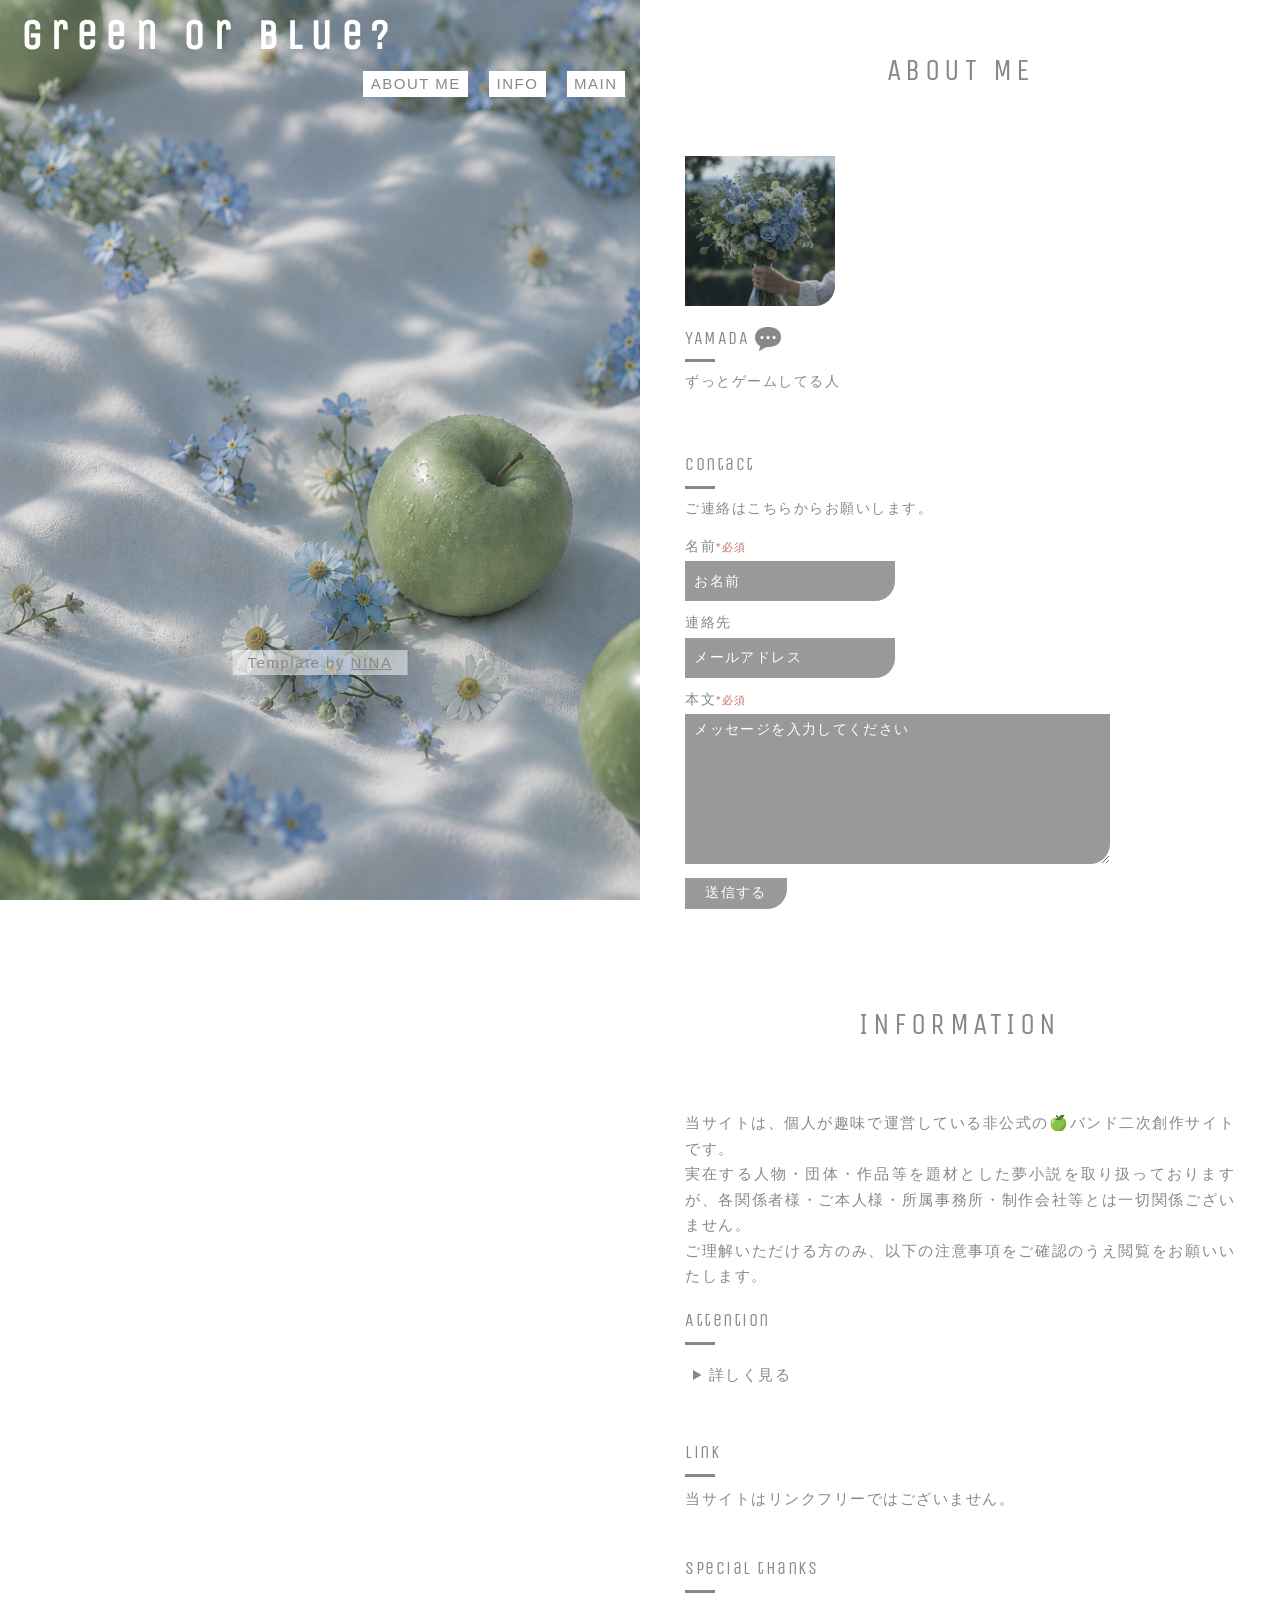
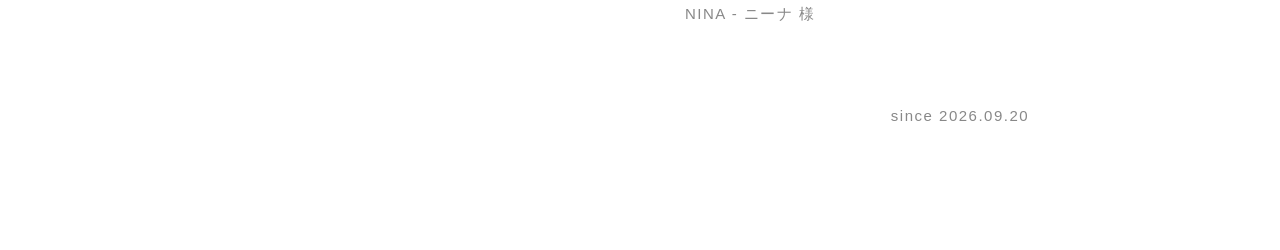
==== index.html @ a2c6a30c "Update index.html" ====
<!DOCTYPE html>
<html lang="ja">
<head>
<meta charset="UTF-8">
<meta name="viewport" content="width=device-width, initial-scale=1.0">
<title>green or blue?</title>
<link rel="stylesheet" href="style.css">
</head>
<body>

<header>
    <h1>green or blue?</h1>
    <nav>
        <ul>
            <li><a href="#about">ABOUT ME</a></li>
            <li><a href="#info">INFO</a></li>
            <li><a href="#main">MAIN</a></li>
        </ul>
    </nav>
    <div id="footer">
        Template by
        <a href="https://ninawas.me" target="_blank">
            NINA
        </a>
    </div>
</header>

<main>
    <!-- ABOUT ME -->
    <section id="about">
        <h2>ABOUT ME</h2>

        <img src="4A84A6F2-42AB-40A6-B913-8292C2B69C42.png"
             alt="aboutme"
             class="aboutme">

        <h3>
            YAMADA
            <a href="murmur.html">
                <img src="無題43_20260921021332.png"
                     alt="twitter"
                     class="icon">
            </a>
        </h3>

        <p>
            ずっとゲームしてる人<br>
        </p>

        <br>

        <!-- CONTACT -->
        <h3>Contact</h3>

        <p>
            ご連絡はこちらからお願いします。
        </p>

        <form action="https://formspree.io/f/xppwpdjb"
              method="POST"
              class="contact-form">

            <label for="name">
                名前<span class="red small">*必須</span>
            </label>

            <input type="text"
                   id="name"
                   name="name"
                   placeholder="お名前"
                   required>

            <label for="email">
                連絡先
            </label>

            <input type="email"
                   id="email"
                   name="email"
                   placeholder="メールアドレス">

            <label for="message">
                本文<span class="red small">*必須</span>
            </label>

            <textarea id="message"
                      name="message"
                      placeholder="メッセージを入力してください"
                      required></textarea>

            <input type="hidden"
                   name="_subject"
                   value="green or blue? メッセージ">

            <button type="submit">
                送信する
            </button>
        </form>
    </section>

    <!-- INFORMATION -->
    <section id="info">
        <h2>INFORMATION</h2>

        当サイトは、個人が趣味で運営している非公式の🍏バンド二次創作サイトです。<br>
        実在する人物・団体・作品等を題材とした夢小説を取り扱っておりますが、各関係者様・ご本人様・所属事務所・制作会社等とは一切関係ございません。<br>
        ご理解いただける方のみ、以下の注意事項をご確認のうえ閲覧をお願いいたします。<br>

        <h3>Attention</h3>

        <details class="information">
            <summary>詳しく見る</summary>

            取扱ジャンル<br>
            　M/r/s/./ /G/R/E/E/N/ /A/P/P/L/E<br>
            <br>

            ・当サイトは非公式の二次創作サイトです。各関係者様・ご本人様・所属事務所・制作会社等とは一切関係ございません。<br>
            ・実在する人物を題材とした作品を取り扱っております。苦手な方や意味をご理解いただけない方は閲覧をご遠慮ください。<br>
            ・作品はすべてフィクションです。実在する人物・団体等への誹謗中傷や、現実の出来事を意図したものではありません。<br>
            ・作品の内容には、恋愛描写、捏造設定、実際とは異なる人物像・関係性等が含まれる場合がございます。<br>
            ・作品の閲覧・解釈は自己責任でお願いいたします。閲覧後の苦情やトラブルには対応いたしかねます。<br>
            ・当サイト内における画像や内容、作品に一部生成AIを使用しております。あらかじめご了承ください。<br>
            ・当サイト内の文章・画像・その他コンテンツの無断転載、複製、改変、二次配布、スクリーンショットの公開、転載は固く禁止いたします。<br>
            ・パスの最後に現在のメンバー人数(1桁)付けるのをお忘れなく。<br>
            ・当サイトのURLや作品内容を、SNS等の不特定多数の目に触れる場所で拡散する行為はお控えください。<br>
            ・検索避け等の対策を行っております。サイト内のコンテンツを外部検索サイトやSNS等へ持ち出す行為はご遠慮ください。<br>
            ・荒らし、晒し、誹謗中傷、作品や管理人への迷惑行為はおやめください。<br>
            ・閲覧環境や端末によっては、表示が崩れる場合がございます。あらかじめご了承ください。<br>
            <br>

            nmmnを扱うサイトであることをご理解のうえ、節度ある閲覧をお願いいたします。<br>
            <br>

            当サイトの内容・構成・注意書き等は、予告なく変更する場合がございます。<br>
            また、誤字脱字やリンク切れ等を発見された場合は、メールフォームから管理人までご連絡いただけますと幸いです。<br>
            すべての方に快適に閲覧していただけるよう、最低限のマナーを守ってご利用ください。<br>
            <br>
            <br>

            最後までお読みいただき、ありがとうございます。<br>
            パスワードはメジャーデビュー年月日数字8桁になります。<br>
        </details>

        <br>

        <h3>Link</h3>
        当サイトはリンクフリーではございません。<br>
        <br>

        <h3>Special thanks</h3>

        <a href="https://ninawas.me"
           class="no-underline">
            NINA - ニーナ
        </a>様<br>

        <br>
        <br>
        <br>

        <center>since 2026.09.20</center>

        <br>
        <br>
        <br>
    </section>
</main>

<!-- スムーススクロール -->
<script src="https://ajax.googleapis.com/ajax/libs/jquery/3.3.1/jquery.min.js"></script>

<script>
    $(function() {
        $('a[href^="#"]').click(function() {
            var speed = 800;
            var href = $(this).attr("href");
            var target = (
                href == "#" || href == ""
                ? 'html'
                : href
            );
            var position = target.offset().top;

            $('body,html').animate({
                scrollTop: position
            }, speed, 'swing');

            return false;
        });
    });
</script>

<!-- 詳しく見る・閉じるの切り替え -->
<script>
    const detailsList = document.querySelectorAll('.information');

    detailsList.forEach(function(info) {
        const button = info.querySelector('summary');

        info.addEventListener('toggle', function() {
            button.textContent = info.open
                ? '閉じる'
                : '詳しく見る';
        });
    });
</script>

</body>
</html>
---- style.css ----
@charset "UTF-8";

/* ====================================
   green or blue?
   共通デザイン
==================================== */

/* ウェブフォント */
@import url('https://fonts.googleapis.com/css2?family=Kosugi+Maru&family=Unica+One&display=swap');


/* ====================================
   全体設定
==================================== */

* {
    margin: 0;
    padding: 0;
    box-sizing: border-box;
    font-weight: normal;
    font-family: 'Kosugi Maru', sans-serif;
}

body {
    background-color: #fff;
    text-align: center;
    line-height: 1.7;
    letter-spacing: 0.1em;
    font-size: 13px;
    color: #888;
}

a {
    color: #888;
}


/* ====================================
   ヘッダー（TOPページ）
==================================== */

header {
    position: relative;
    min-height: 100vh;
    background: url('C8C0B6C8-5D7D-4847-8D6E-461FD510E1C1.png') center/cover;
}

header h1 {
    text-indent: 0.5em;
    text-align: left;
    letter-spacing: 0.2em;
    font-weight: bold;
    font-family: 'Unica One', cursive;
    font-size: 2.8em;
    color: #fff;
}

header nav {
    text-align: right;
}

header nav ul li {
    display: inline-block;
    margin-right: 1em;
}

header nav ul li a {
    display: inline-block;
    padding: 0 0.5em;
    background-color: #fff;
    text-decoration: none;
}

header #footer {
    position: absolute;
    bottom: 25%;
    left: 50%;
    transform: translateX(-50%);
    padding: 0 1em;
    background-color: rgba(255, 255, 255, 0.5);
}


/* ====================================
   メイン・セクション
==================================== */

section {
    padding: 3em;
    text-align: justify;
    word-break: break-all;
}

section h2 {
    text-align: center;
    font-family: 'Unica One', cursive;
    font-size: 2em;
    letter-spacing: 0.15em;
    color: #888;
    margin-bottom: 2em;
}

section h3 {
    position: relative;
    margin-top: 1em;
    margin-bottom: 1em;
    font-family: 'Unica One', cursive;
}

section h3::before {
    position: absolute;
    display: block;
    content: '';
    bottom: -0.5em;
    left: 0;
    width: 30px;
    height: 3px;
    background-color: #888;
}

section p,
article p {
    margin-bottom: 1em;
    font-size: 0.9em;
}


/* ====================================
   TOPページ画像
==================================== */

section img.aboutme {
    display: block;
    width: 150px;
    height: auto;
    border-bottom-right-radius: 20px;
}

section img.icon {
    vertical-align: middle;
    width: 1.5em;
    height: auto;
}

section div.image img {
    width: 60px;
    height: 60px;
    object-fit: cover;
}


/* ====================================
   CONTACTフォーム
==================================== */

.contact-form {
    margin-top: 1em;
    text-align: left;
}

.contact-form label {
    display: block;
    margin-top: 0.8em;
    margin-bottom: 0.2em;
    color: #888;
    font-size: 0.9em;
}

.contact-form input,
.contact-form textarea {
    display: block;
    -webkit-appearance: none;
    padding: 0.5em 0.7em;
    background-color: #999;
    border: none;
    border-radius: 0;
    border-bottom-right-radius: 20px;
    color: #fff;
    font-family: 'Kosugi Maru', sans-serif;
    font-size: 0.9em;
    letter-spacing: 0.1em;
    outline: none;
}

.contact-form input[type="text"],
.contact-form input[type="email"] {
    width: 210px;
    height: 40px;
    margin-bottom: 0.5em;
}

.contact-form textarea {
    width: 100%;
    max-width: 425px;
    height: 150px;
    resize: vertical;
}

.contact-form input::placeholder,
.contact-form textarea::placeholder {
    color: #fff;
    opacity: 1;
}

.contact-form button {
    margin-top: 1em;
    padding: 0.5em 1.5em;
    background-color: #999;
    border: none;
    border-bottom-right-radius: 20px;
    color: #fff;
    font-family: 'Kosugi Maru', sans-serif;
    font-size: 0.9em;
    letter-spacing: 0.1em;
    cursor: pointer;
}

.contact-form button:hover {
    opacity: 0.8;
}


/* ====================================
   INFORMATION
==================================== */

.information summary {
    cursor: pointer;
    text-align: left;
    padding: 8px;
}


/* ====================================
   murmur一覧
==================================== */

.murmur-list {
    margin: 0 auto;
    width: 100%;
    max-width: 650px;
}

.murmur-item {
    margin-bottom: 3em;
    padding-bottom: 2em;
    border-bottom: 1px solid #ddd;
}

.murmur-date {
    margin-bottom: 0.8em;
    color: #aaa;
    font-family: 'Unica One', cursive;
    font-size: 1em;
    letter-spacing: 0.1em;
}

.murmur-type {
    display: inline-block;
    margin-right: 0.5em;
    padding: 0 0.6em;
    background-color: #999;
    color: #fff;
    font-size: 0.75em;
    letter-spacing: 0.05em;
}

.murmur-text {
    text-align: left;
    line-height: 2;
    white-space: pre-wrap;
}

.murmur-image {
    display: block;
    max-width: 100%;
    height: auto;
    margin: 1em auto 0;
}

.no-murmur {
    text-align: center;
    padding: 3em 0;
}


/* ====================================
   管理画面
==================================== */

.admin-form {
    width: 100%;
    max-width: 425px;
    margin: 0 auto;
    text-align: left;
}

.admin-form label {
    display: block;
    margin-top: 0.8em;
    margin-bottom: 0.2em;
    color: #888;
    font-size: 0.9em;
}

.admin-form input,
.admin-form select,
.admin-form textarea {
    display: block;
    width: 100%;
    -webkit-appearance: none;
    padding: 0.5em 0.7em;
    background-color: #999;
    border: none;
    border-radius: 0;
    border-bottom-right-radius: 20px;
    color: #fff;
    font-family: 'Kosugi Maru', sans-serif;
    font-size: 0.9em;
    letter-spacing: 0.1em;
    outline: none;
}

.admin-form input,
.admin-form select {
    height: 40px;
}

.admin-form input[type="date"] {
    width: 210px;
}

.admin-form textarea {
    height: 150px;
    resize: vertical;
}

.admin-form input::placeholder,
.admin-form textarea::placeholder {
    color: #fff;
    opacity: 1;
}

.admin-form button {
    margin-top: 1em;
    padding: 0.5em 1.5em;
    background-color: #999;
    border: none;
    border-bottom-right-radius: 20px;
    color: #fff;
    font-family: 'Kosugi Maru', sans-serif;
    font-size: 0.9em;
    letter-spacing: 0.1em;
    cursor: pointer;
}

.admin-form button:hover {
    opacity: 0.8;
}

.message {
    margin-top: 1.5em;
    text-align: center;
}


/* ====================================
   戻るボタン
   角丸なし
==================================== */

.back {
    margin-top: 1em;
    text-align: center;
}

.back a {
    display: inline-block;
    margin-top: 0;
    padding: 0.5em 1.5em;
    background-color: #999;
    border: none;
    border-radius: 0;
    color: #fff;
    font-family: 'Kosugi Maru', sans-serif;
    font-size: 0.9em;
    letter-spacing: 0.1em;
    text-decoration: none;
    cursor: pointer;
}

.back a:hover {
    opacity: 0.8;
}


/* ====================================
   細かい設定
==================================== */

.red {
    color: #c66;
}

.small {
    font-size: 0.85em;
}

.no-underline,
.no-underline:link,
.no-underline:visited,
.no-underline:hover,
.no-underline:active {
    text-decoration: none !important;
}


/* ====================================
   タブレット・PC
==================================== */

@media screen and (min-width: 768px) {
    body {
        font-size: 14px;
    }
}


/* ====================================
   PC
==================================== */

@media screen and (min-width: 1024px) {
    body {
        font-size: 15px;
    }

    header {
        position: fixed;
        top: 0;
        left: 0;
        width: 50%;
        float: left;
    }

    main {
        width: 50%;
        float: right;
    }
}


/* ====================================
   スマートフォン
==================================== */

@media screen and (max-width: 767px) {
    section {
        padding: 3em 2em;
    }

    .contact-form input[type="text"],
    .contact-form input[type="email"] {
        width: 210px;
        max-width: 100%;
    }

    .contact-form textarea {
        width: 100%;
    }

    .admin-form input[type="date"] {
        width: 210px;
        max-width: 100%;
    }
}
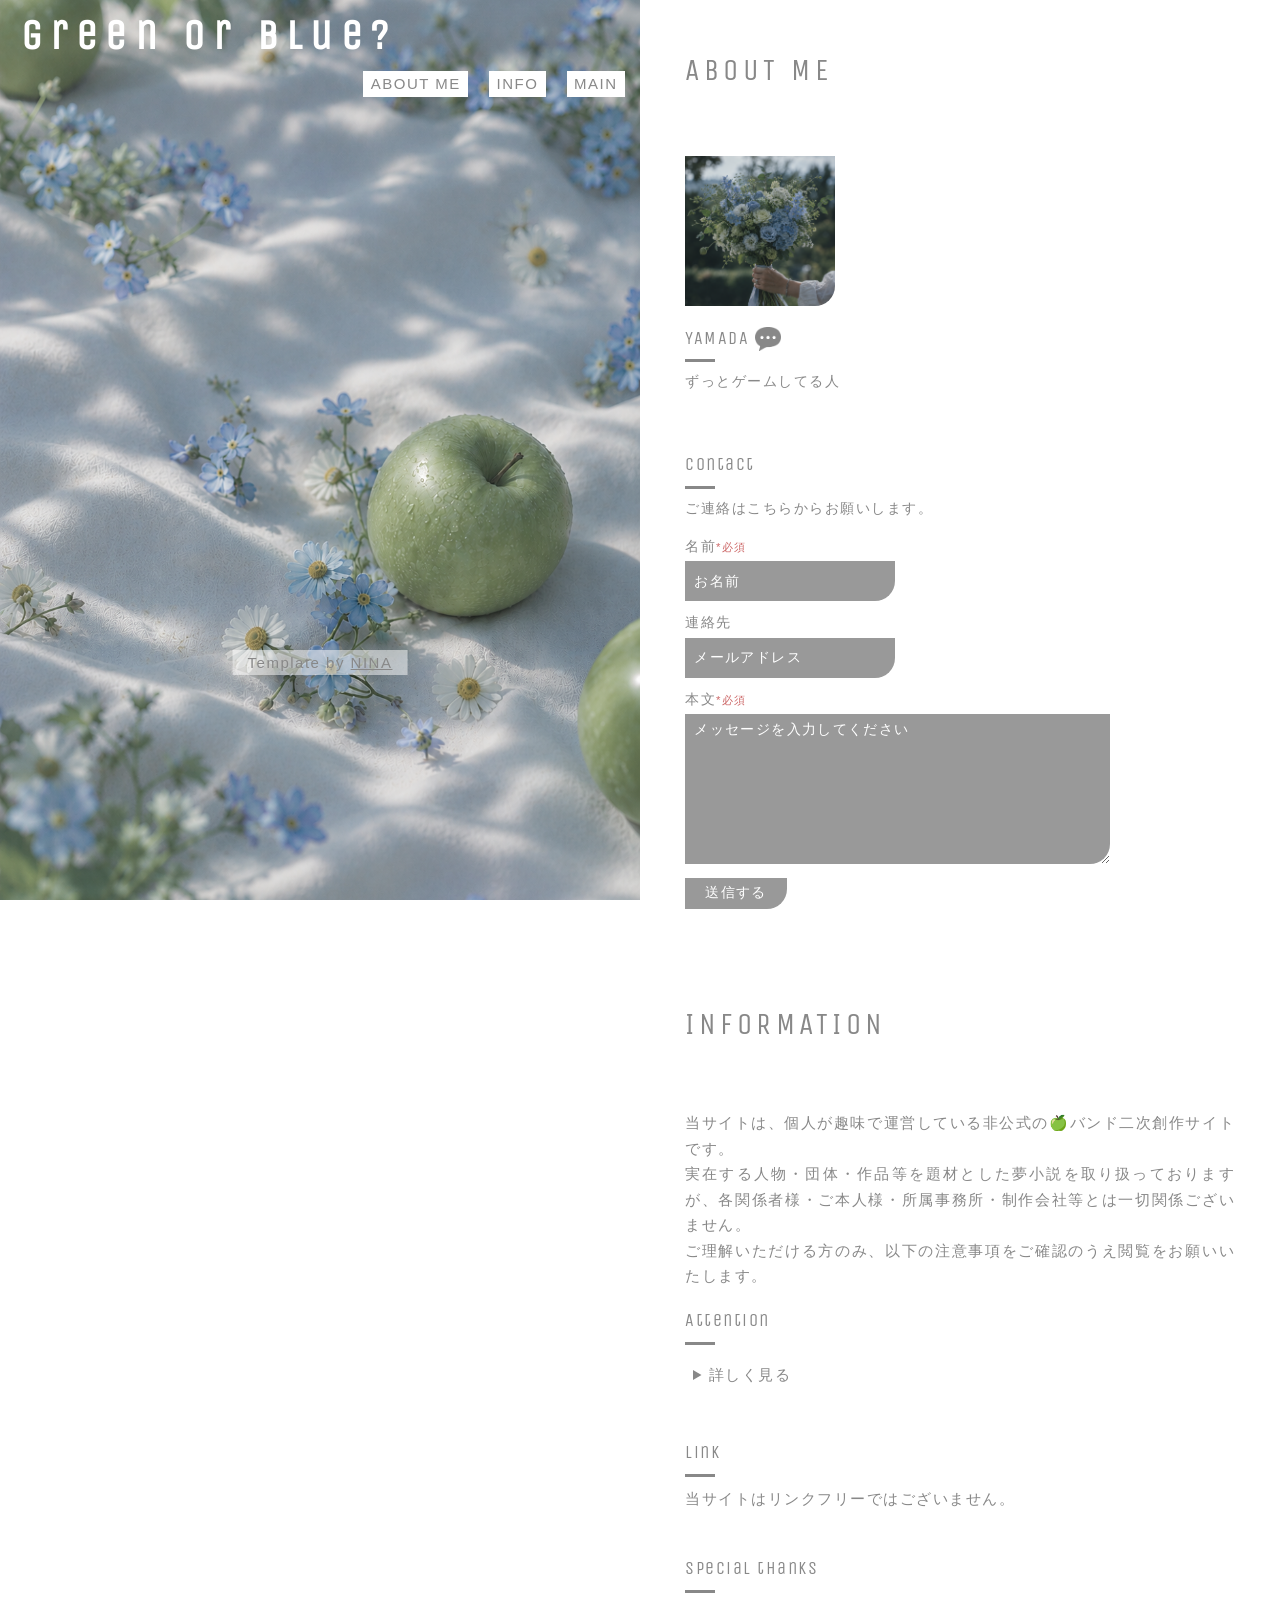
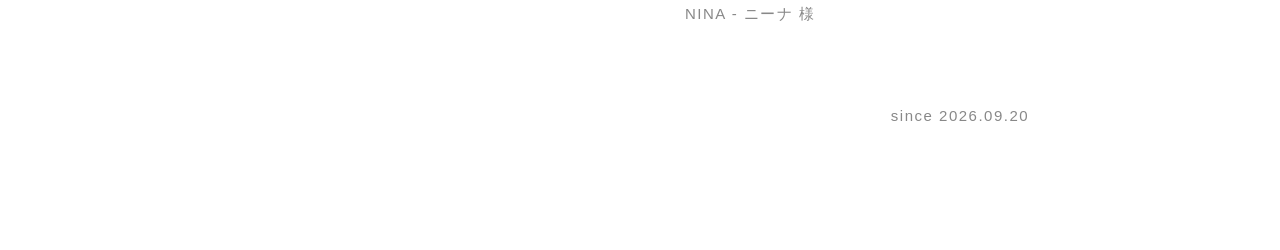
==== commit f7f3c964: "Refactor footer link and jQuery scroll behavior Simplified footer link and adjusted jQuery scroll ta" ====
--- a/index.html
+++ b/index.html
@@ -20,9 +20,7 @@
     </nav>
     <div id="footer">
         Template by
-        <a href="https://ninawas.me" target="_blank">
-            NINA
-        </a>
+        <a href="https://ninawas.me" target="_blank">NINA</a>
     </div>
 </header>
 
@@ -176,11 +174,13 @@
         $('a[href^="#"]').click(function() {
             var speed = 800;
             var href = $(this).attr("href");
-            var target = (
+
+            var target = $(
                 href == "#" || href == ""
                 ? 'html'
                 : href
             );
+
             var position = target.offset().top;
 
             $('body,html').animate({
--- a/style.css
+++ b/style.css
@@ -93,7 +93,7 @@
 }
 
 section h2 {
-    text-align: center;
+    text-align: left;
     font-family: 'Unica One', cursive;
     font-size: 2em;
     letter-spacing: 0.15em;
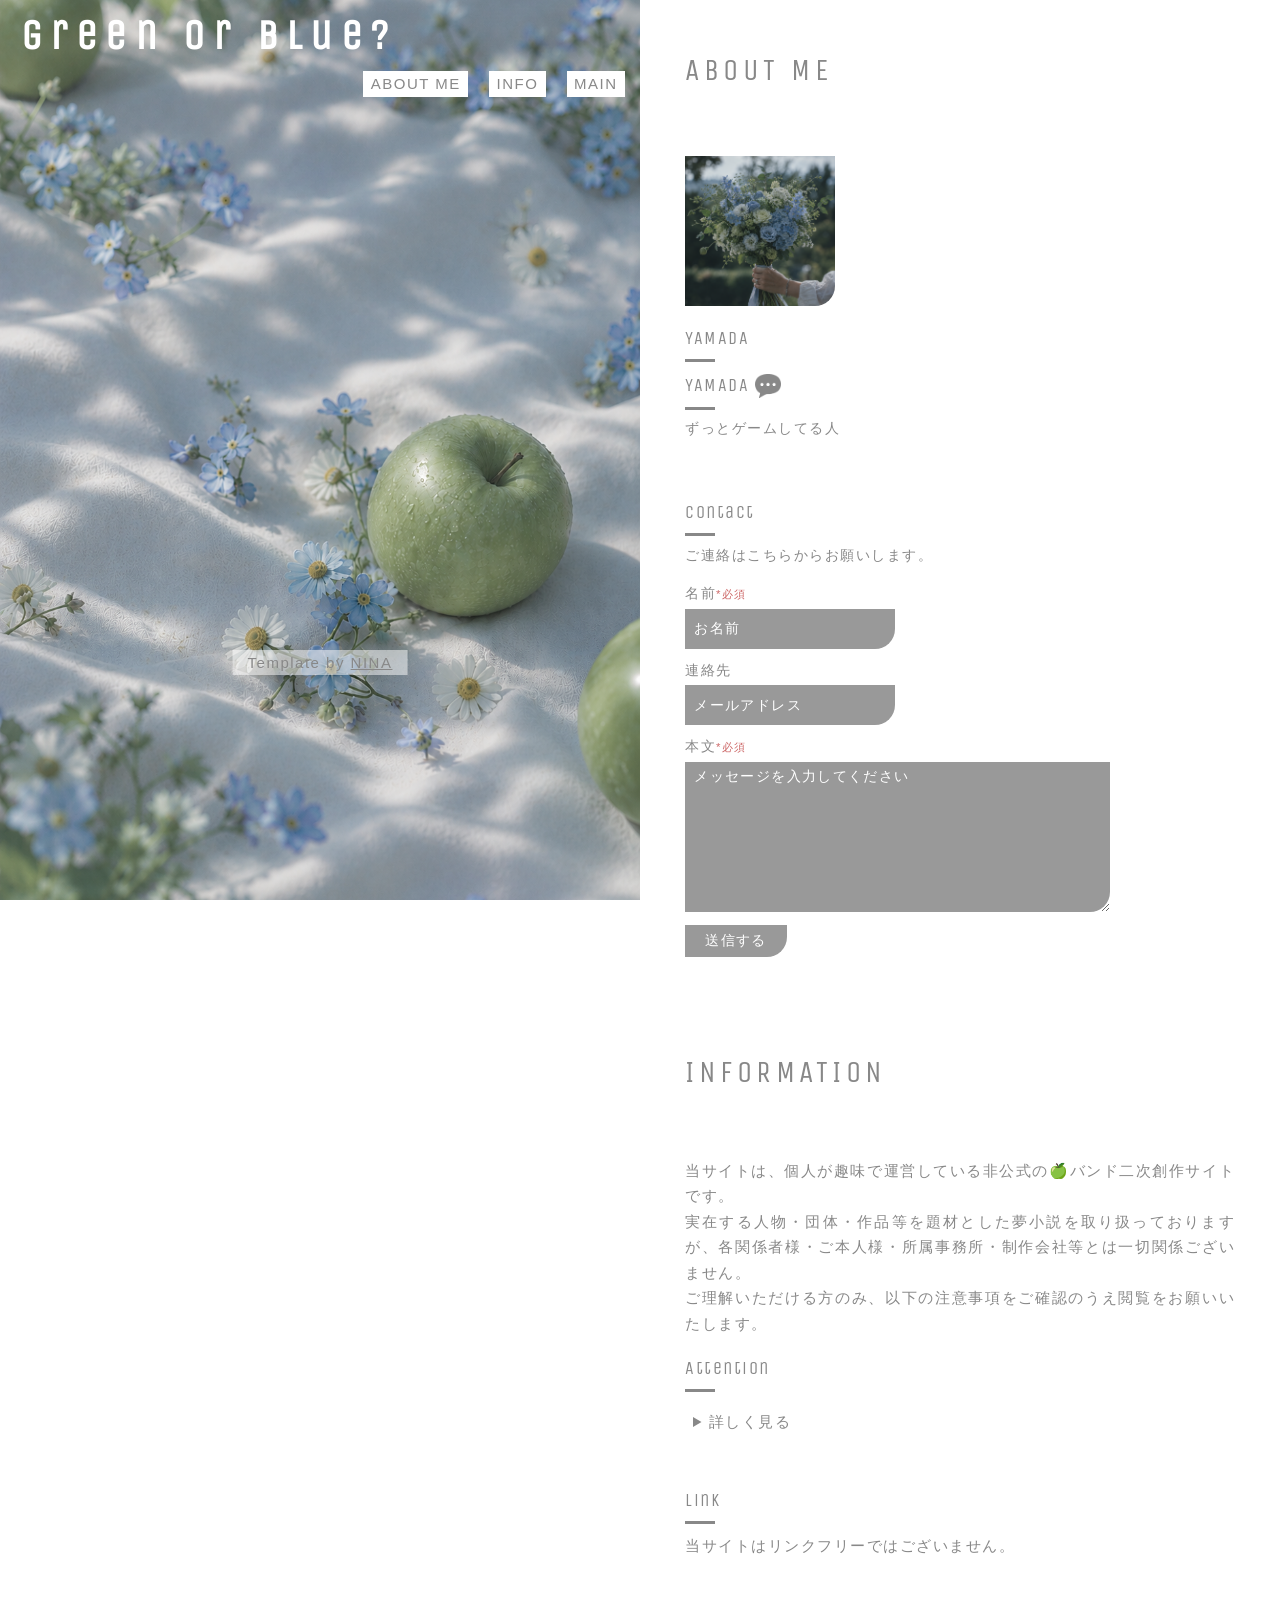
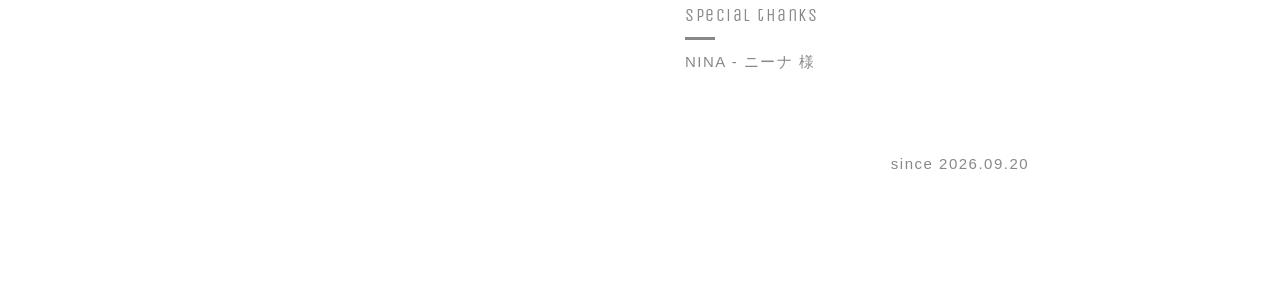
==== commit 06dc6509: "Fix formatting issues in index.html" ====
--- a/index.html
+++ b/index.html
@@ -15,7 +15,7 @@
         <ul>
             <li><a href="#about">ABOUT ME</a></li>
             <li><a href="#info">INFO</a></li>
-            <li><a href="#main">MAIN</a></li>
+            <li><a href="https://mrsaoringo.github.io/novel.html">MAIN</a></li>
         </ul>
     </nav>
     <div id="footer">
@@ -32,6 +32,8 @@
         <img src="4A84A6F2-42AB-40A6-B913-8292C2B69C42.png"
              alt="aboutme"
              class="aboutme">
+
+        <h3>YAMADA</h3>
 
         <h3>
             YAMADA
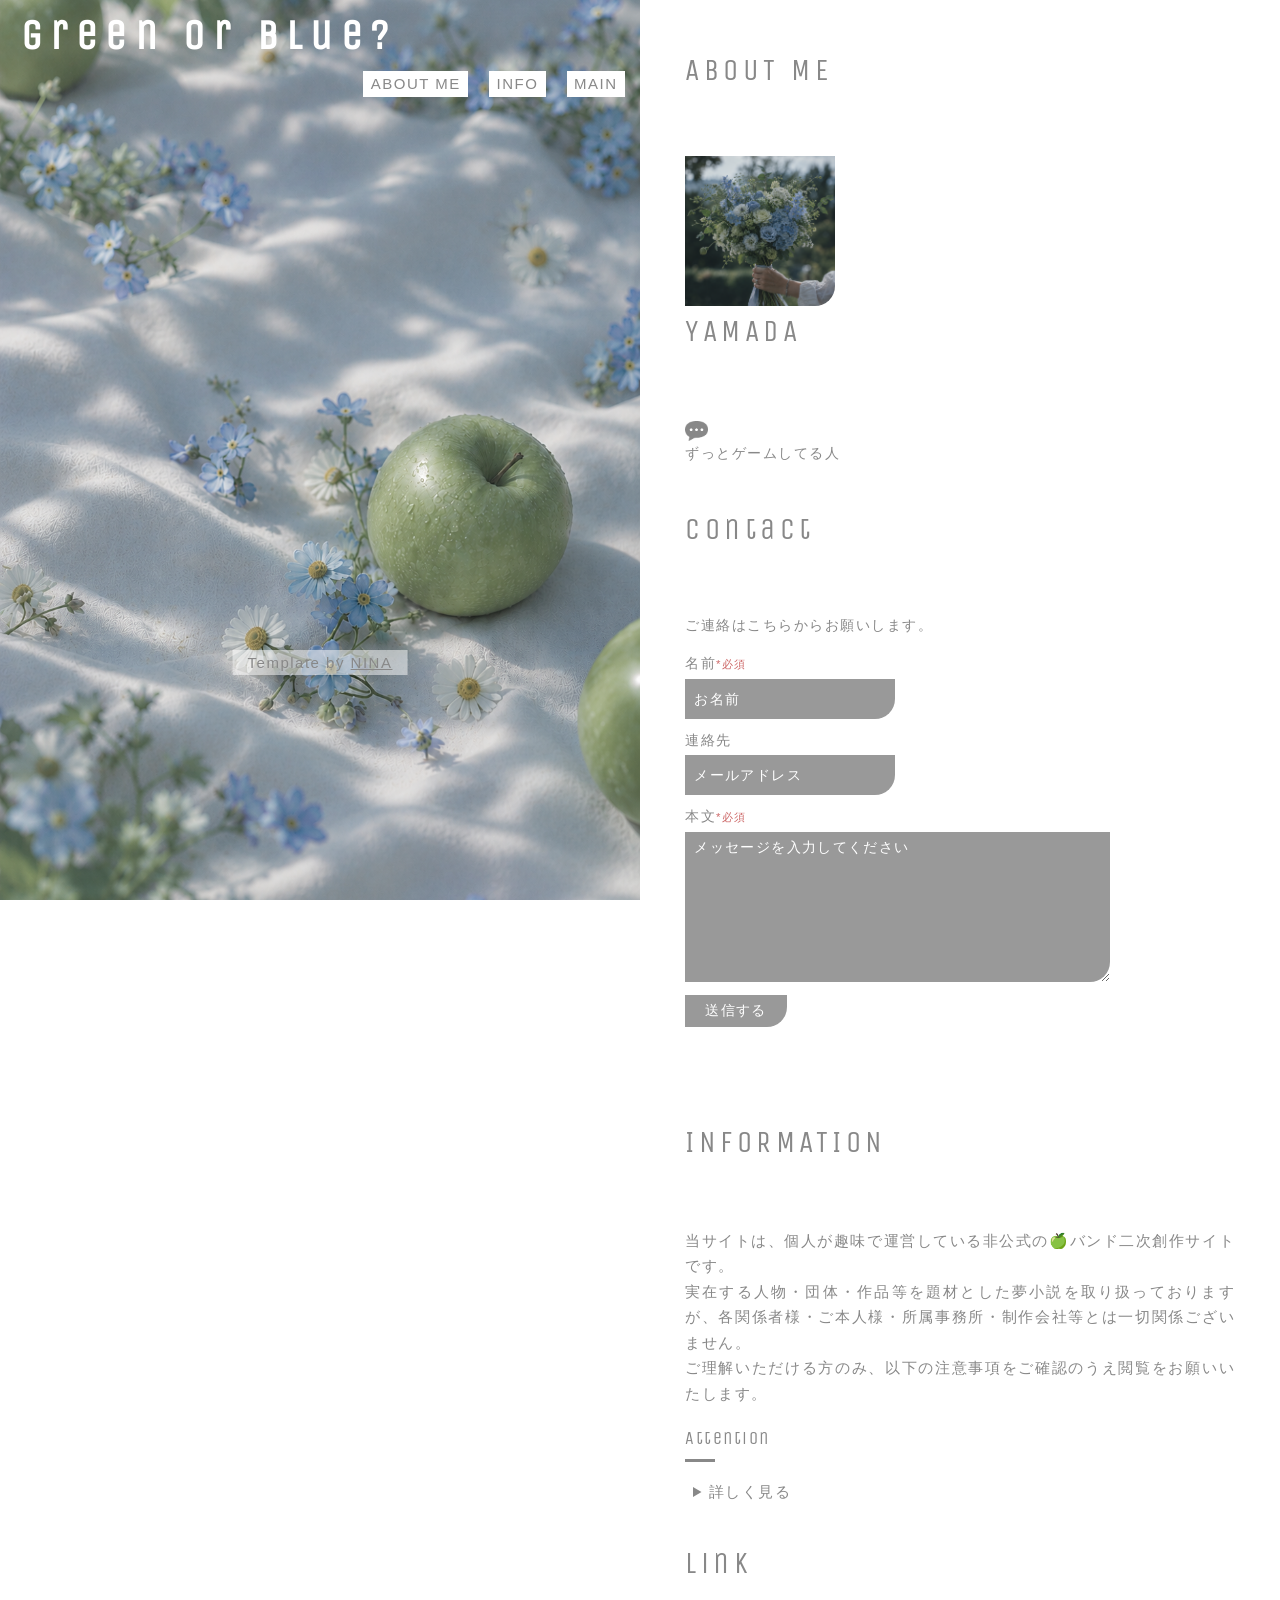
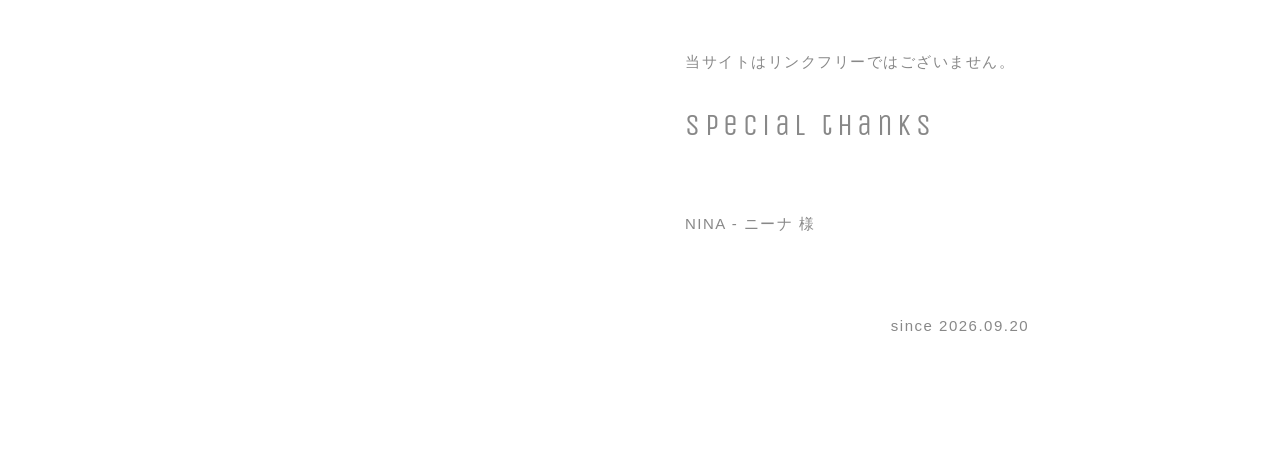
==== commit 06a63ca8: "Change headings from h3 to h2 in index.html" ====
--- a/index.html
+++ b/index.html
@@ -33,16 +33,12 @@
              alt="aboutme"
              class="aboutme">
 
-        <h3>YAMADA</h3>
-
-        <h3>
-            YAMADA
+        <h2>YAMADA</h2>
             <a href="murmur.html">
                 <img src="無題43_20260921021332.png"
                      alt="twitter"
                      class="icon">
             </a>
-        </h3>
 
         <p>
             ずっとゲームしてる人<br>
@@ -51,7 +47,7 @@
         <br>
 
         <!-- CONTACT -->
-        <h3>Contact</h3>
+        <h2>Contact</h2>
 
         <p>
             ご連絡はこちらからお願いします。
@@ -145,11 +141,11 @@
 
         <br>
 
-        <h3>Link</h3>
+        <h2>Link</h2>
         当サイトはリンクフリーではございません。<br>
         <br>
 
-        <h3>Special thanks</h3>
+        <h2>Special thanks</h2>
 
         <a href="https://ninawas.me"
            class="no-underline">
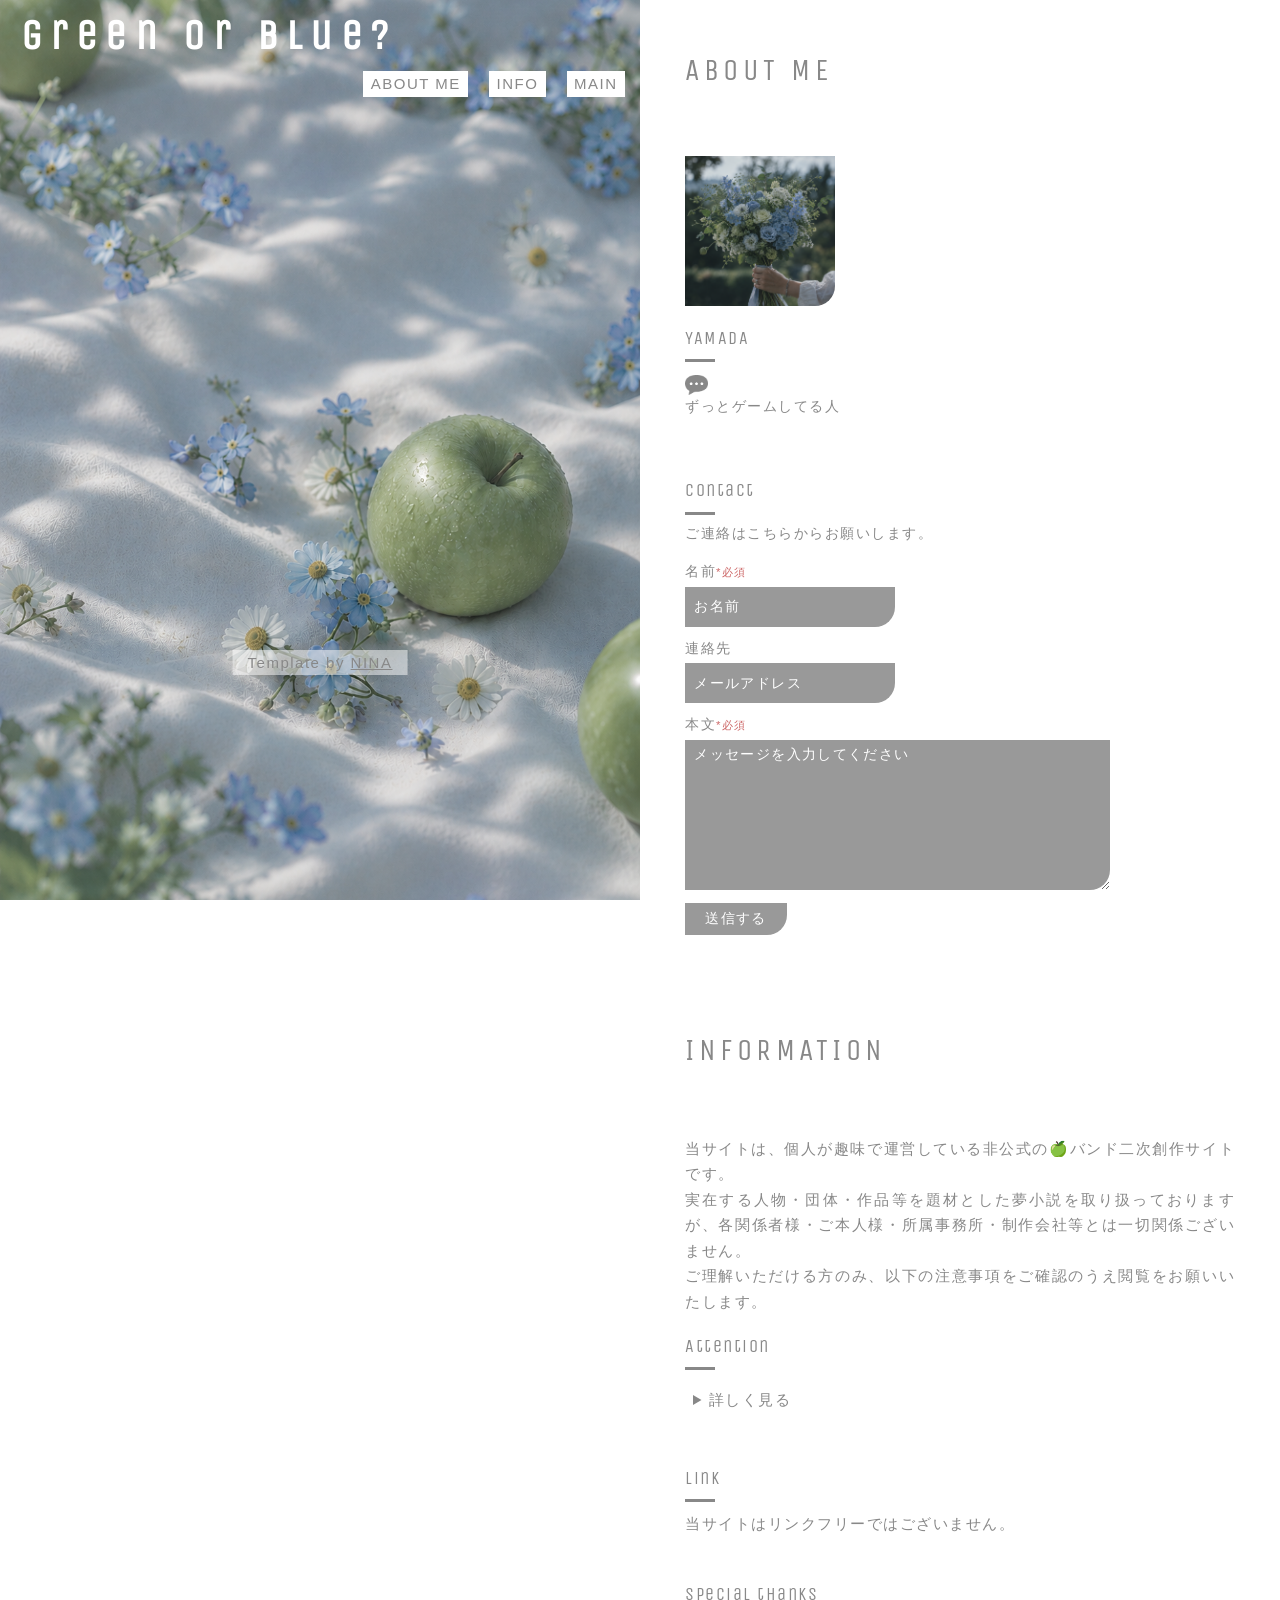
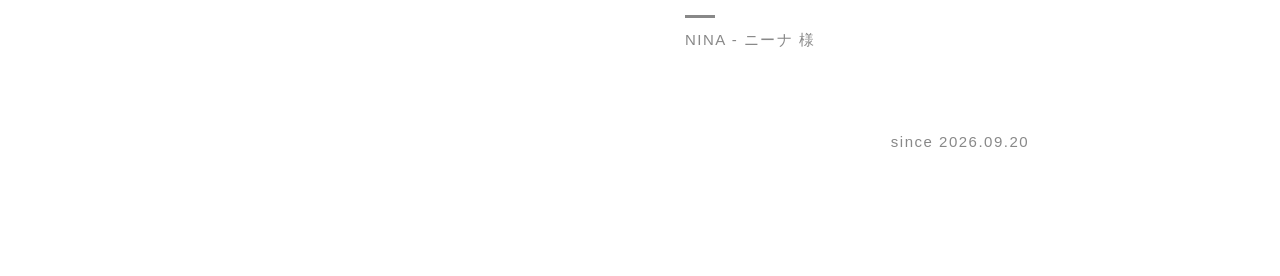
==== commit e97a5add: "Change h2 tags to h3 in index.html Updated headings from h2 to h3 for consistency." ====
--- a/index.html
+++ b/index.html
@@ -33,7 +33,7 @@
              alt="aboutme"
              class="aboutme">
 
-        <h2>YAMADA</h2>
+        <h3>YAMADA</h3>
             <a href="murmur.html">
                 <img src="無題43_20260921021332.png"
                      alt="twitter"
@@ -47,7 +47,7 @@
         <br>
 
         <!-- CONTACT -->
-        <h2>Contact</h2>
+        <h3>Contact</h3>
 
         <p>
             ご連絡はこちらからお願いします。
@@ -141,11 +141,11 @@
 
         <br>
 
-        <h2>Link</h2>
+        <h3>Link</h3>
         当サイトはリンクフリーではございません。<br>
         <br>
 
-        <h2>Special thanks</h2>
+        <h3>Special thanks</h3>
 
         <a href="https://ninawas.me"
            class="no-underline">
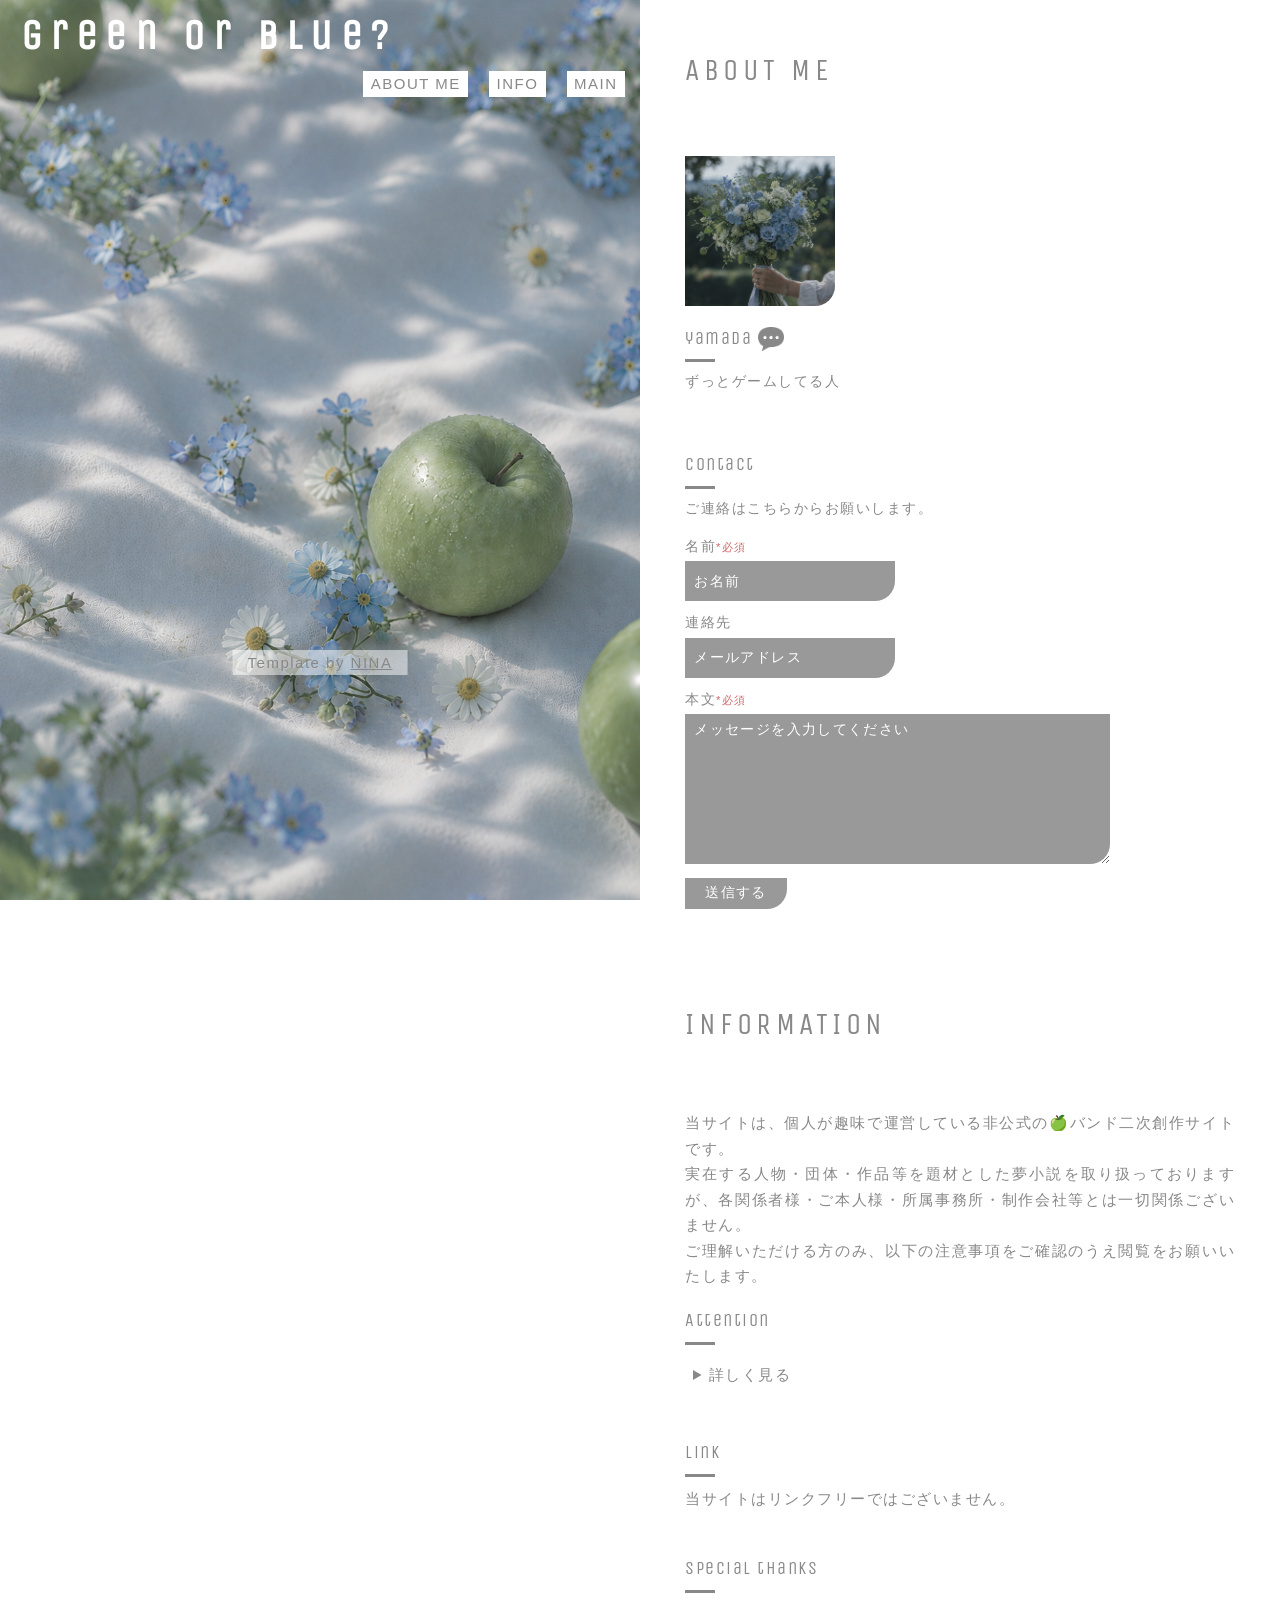
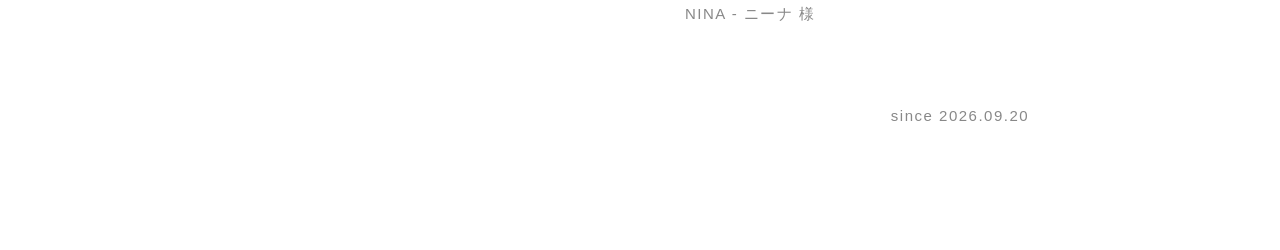
==== commit bf394c9b: "Update index.html" ====
--- a/index.html
+++ b/index.html
@@ -33,12 +33,12 @@
              alt="aboutme"
              class="aboutme">
 
-        <h3>YAMADA</h3>
+        <h3>yamada
             <a href="murmur.html">
                 <img src="無題43_20260921021332.png"
                      alt="twitter"
                      class="icon">
-            </a>
+            </a></h3>
 
         <p>
             ずっとゲームしてる人<br>
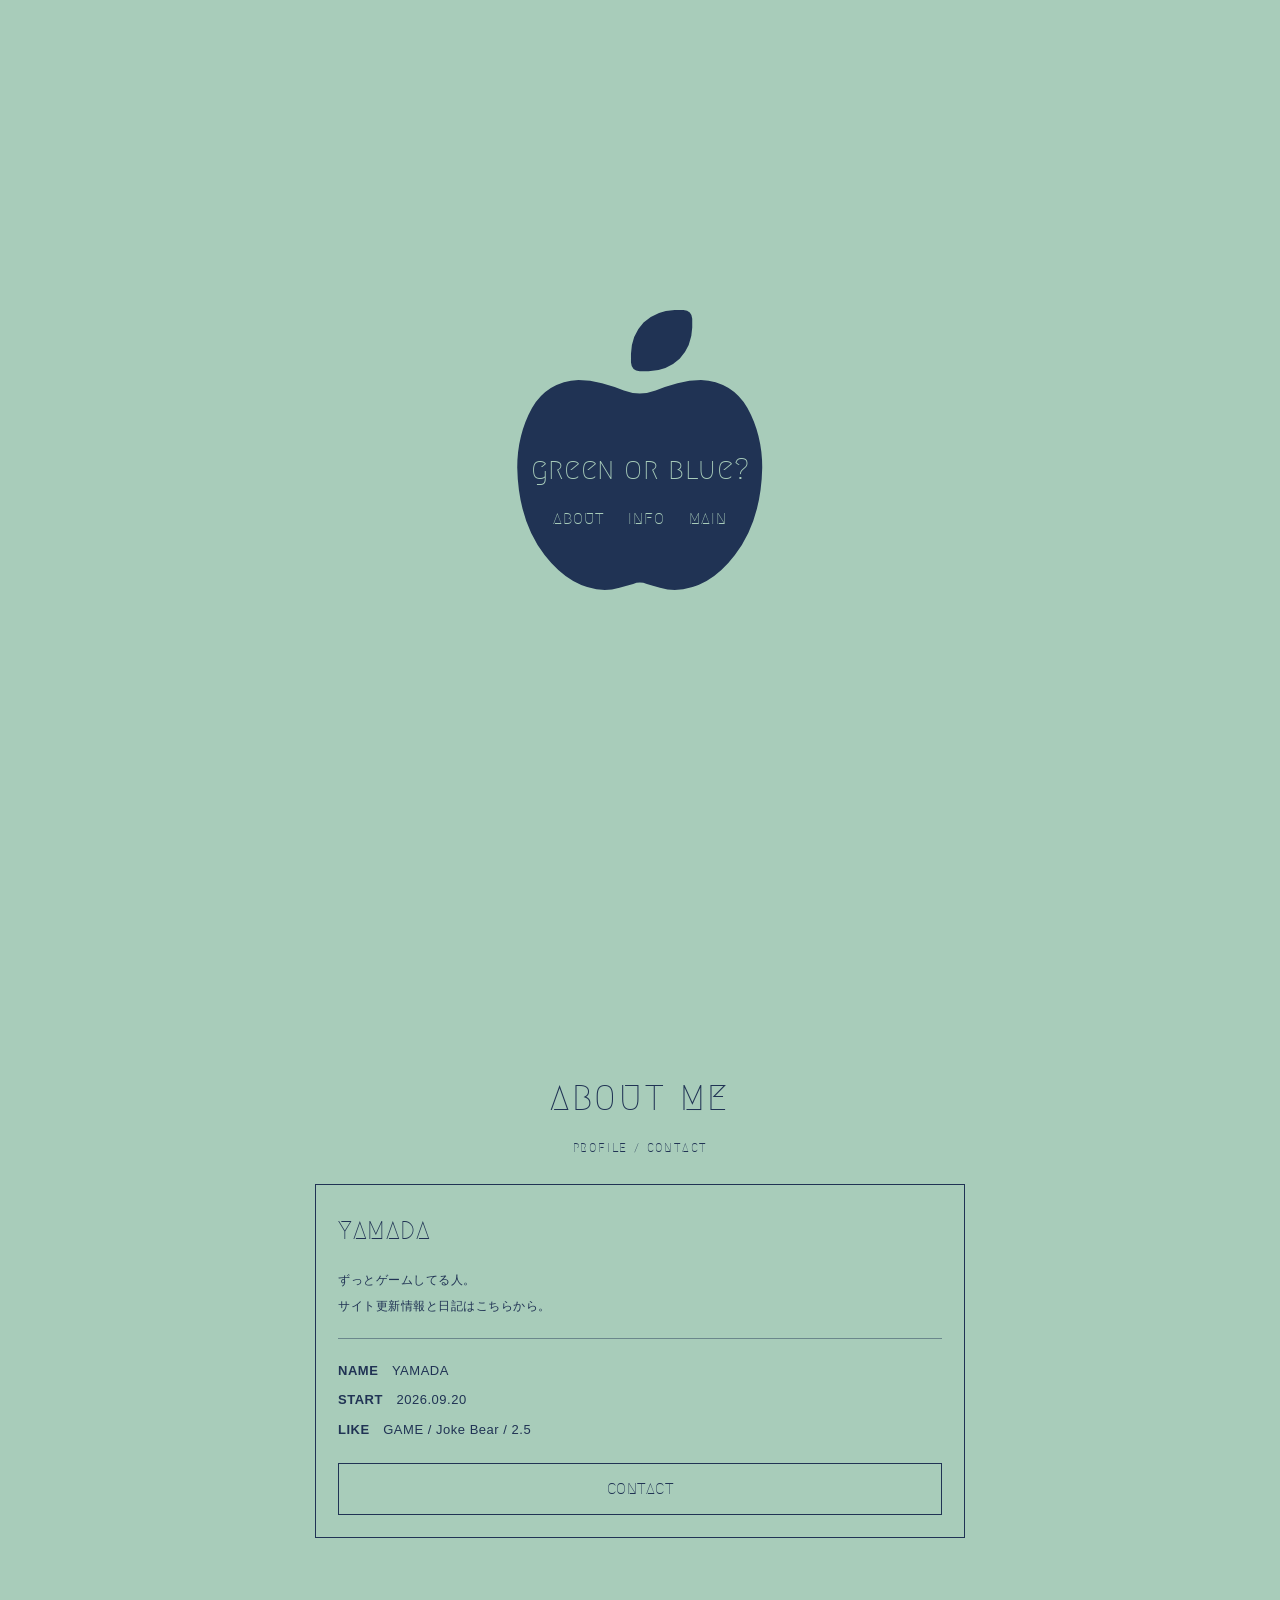
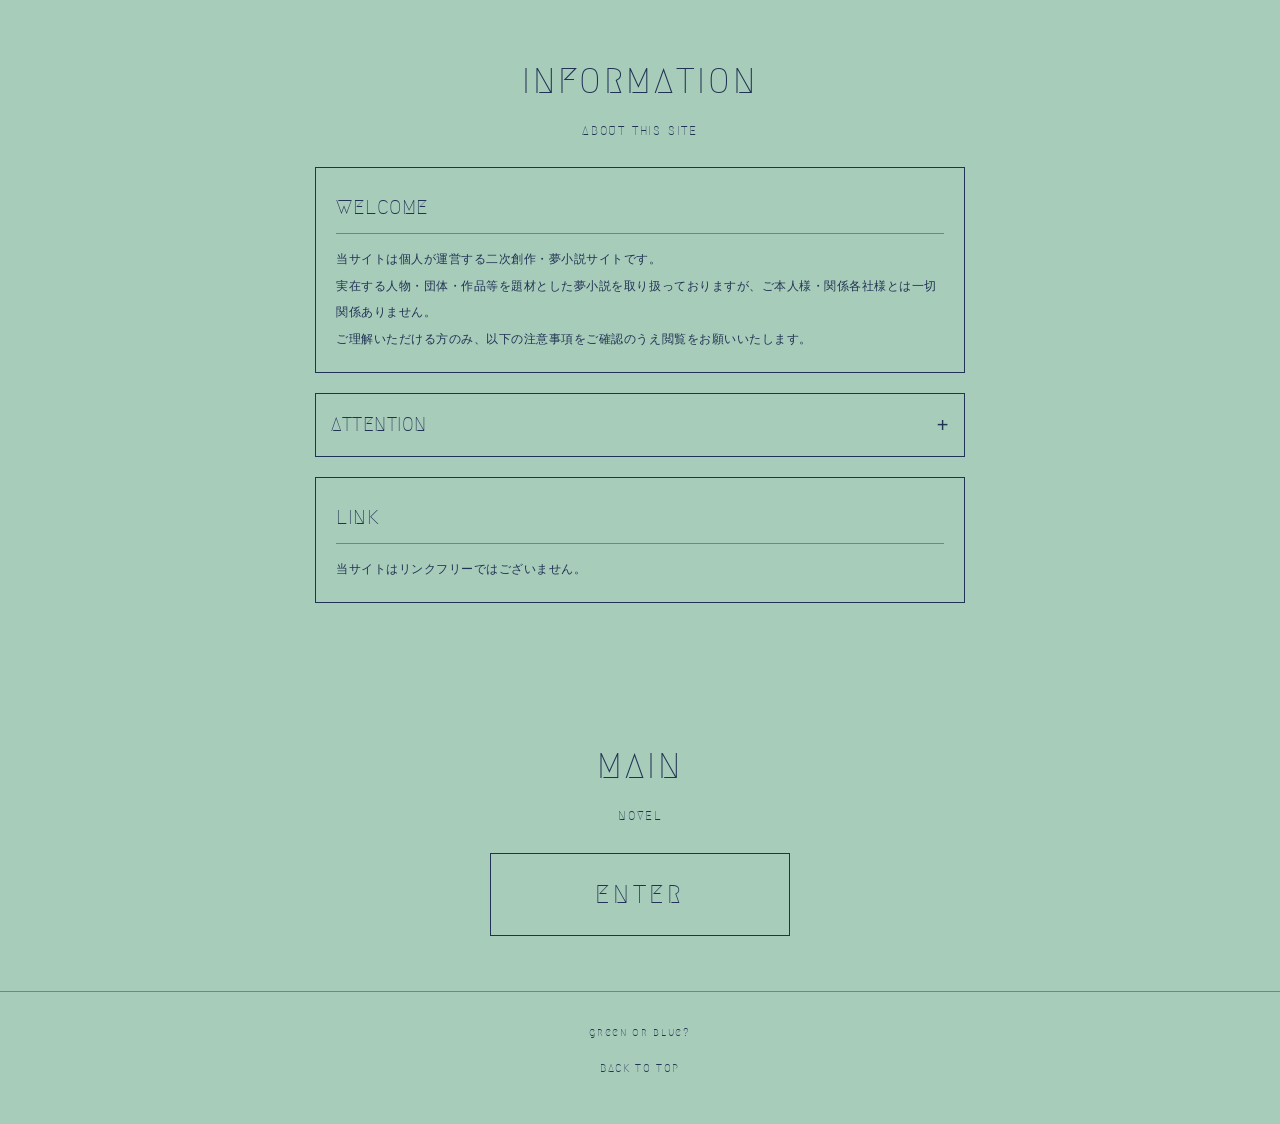
==== commit f7d8c3c1: "Rename index1.html to index.html" ====
--- a/index.html
+++ b/index.html
@@ -1,209 +1,532 @@
-
 <!DOCTYPE html>
 <html lang="ja">
 <head>
 <meta charset="UTF-8">
 <meta name="viewport" content="width=device-width, initial-scale=1.0">
+<meta name="theme-color" content="#A8CCBA">
 <title>green or blue?</title>
-<link rel="stylesheet" href="style.css">
+
+<link rel="preconnect" href="https://fonts.googleapis.com">
+<link rel="preconnect" href="https://fonts.gstatic.com" crossorigin>
+<link href="https://fonts.googleapis.com/css2?family=Megrim&display=swap" rel="stylesheet">
+
+<link rel="stylesheet"
+href="https://cdnjs.cloudflare.com/ajax/libs/font-awesome/6.7.2/css/all.min.css">
+
+<style>
+:root {
+  --mint: #A8CCBA;
+  --navy: #203354;
+  --white: #F5F5F0;
+  --line: rgba(32, 51, 84, .45);
+  --title-font: 'Megrim', cursive;
+  --body-font: '07LogoTypeGothic', sans-serif;
+}
+
+/*
+@font-face {
+  font-family: '07LogoTypeGothic';
+  src: url('fonts/07ロゴたいぷゴシック.ttf') format('truetype');
+  font-display: swap;
+}
+*/
+
+* {
+  box-sizing: border-box;
+}
+
+html {
+  scroll-behavior: smooth;
+}
+
+body {
+  margin: 0;
+  background: var(--mint);
+  color: var(--navy);
+  font-family: var(--body-font);
+  font-size: 13px;
+  line-height: 1.9;
+  letter-spacing: .04em;
+}
+
+a {
+  color: inherit;
+  text-decoration: none;
+}
+
+button {
+  font: inherit;
+  color: inherit;
+}
+
+/* =========================
+   TOP SCREEN
+========================= */
+
+header {
+  width: 100%;
+  height: calc(100svh + 110px);
+  min-height: 0;
+  padding: 15px;
+  display: flex;
+  justify-content: center;
+  align-items: center;
+  text-align: center;
+  overflow: hidden;
+}
+
+.logo {
+  position: relative;
+  width: min(65vw, 290px);
+  aspect-ratio: 1;
+  display: flex;
+  justify-content: center;
+  align-items: center;
+  flex-shrink: 0;
+  transform: translateY(-55px);
+}
+
+.logo-icon {
+  font-size: clamp(190px, 62vw, 280px);
+  line-height: 1;
+  color: var(--navy);
+}
+
+.logo-content {
+  position: absolute;
+  top: 65%;
+  left: 50%;
+  transform: translate(-50%, -50%);
+  width: 100%;
+  display: flex;
+  flex-direction: column;
+  align-items: center;
+  justify-content: center;
+  gap: 12px;
+}
+
+.logo-name {
+  color: var(--mint);
+  font-family: var(--title-font);
+  font-size: clamp(23px, 6.5vw, 30px);
+  white-space: nowrap;
+  letter-spacing: .02em;
+  line-height: 1.3;
+}
+
+/* NAVIGATION */
+
+nav {
+  display: flex;
+  justify-content: center;
+  align-items: center;
+  gap: clamp(8px, 2.5vw, 16px);
+  width: 100%;
+}
+
+.nav-button {
+  display: inline-block;
+  padding: 3px 4px;
+  color: var(--mint);
+  font-family: var(--title-font);
+  font-size: clamp(12px, 3.2vw, 16px);
+  letter-spacing: .06em;
+  border-bottom: 1px solid transparent;
+  transition: .25s;
+}
+
+.nav-button:hover {
+  border-bottom-color: var(--mint);
+  opacity: .7;
+}
+
+/* =========================
+   COMMON
+========================= */
+
+.container {
+  width: min(90%, 650px);
+  margin: 0 auto;
+}
+
+section {
+  padding: 55px 0;
+}
+
+.divider {
+  width: 100%;
+  border: 0;
+  border-top: 1px solid var(--line);
+  margin: 0;
+}
+
+.section-title {
+  margin: 0 0 25px;
+  text-align: center;
+  font-family: var(--title-font);
+  font-size: 35px;
+  font-weight: normal;
+  letter-spacing: .08em;
+}
+
+.section-subtitle {
+  margin-top: -20px;
+  margin-bottom: 25px;
+  text-align: center;
+  font-family: var(--title-font);
+  font-size: 12px;
+  letter-spacing: .15em;
+}
+
+/* =========================
+   ABOUT ME
+========================= */
+
+.about-content {
+  display: grid;
+  grid-template-columns: 1fr;
+  gap: 25px;
+}
+
+.profile-box {
+  border: 1px solid var(--navy);
+  padding: 22px;
+}
+
+.profile-name {
+  margin: 0 0 12px;
+  font-family: var(--title-font);
+  font-size: 25px;
+  font-weight: normal;
+}
+
+.profile-text {
+  font-size: 12px;
+  line-height: 2.2;
+}
+
+.profile-detail {
+  margin-top: 18px;
+  padding-top: 15px;
+  border-top: 1px solid var(--line);
+}
+
+.profile-detail p {
+  margin: 5px 0;
+}
+
+.contact-link {
+  display: block;
+  margin-top: 20px;
+  padding: 10px;
+  border: 1px solid var(--navy);
+  text-align: center;
+  font-family: var(--title-font);
+  font-size: 16px;
+  transition: .25s;
+}
+
+.contact-link:hover {
+  background: var(--navy);
+  color: var(--mint);
+}
+
+/* =========================
+   INFORMATION
+========================= */
+
+.info-box {
+  border: 1px solid var(--navy);
+  padding: 20px;
+  margin-bottom: 20px;
+}
+
+.info-heading {
+  margin: 0 0 12px;
+  font-family: var(--title-font);
+  font-size: 20px;
+  font-weight: normal;
+  border-bottom: 1px solid var(--line);
+  padding-bottom: 7px;
+}
+
+.info-text {
+  font-size: 12px;
+  line-height: 2.2;
+}
+
+.attention {
+  border: 1px solid var(--navy);
+  margin-top: 15px;
+}
+
+.attention summary {
+  list-style: none;
+  cursor: pointer;
+  padding: 12px 15px;
+  font-family: var(--title-font);
+  font-size: 19px;
+  display: flex;
+  justify-content: space-between;
+  align-items: center;
+}
+
+.attention summary::-webkit-details-marker {
+  display: none;
+}
+
+.attention summary::after {
+  content: '+';
+  font-family: sans-serif;
+  font-size: 20px;
+}
+
+.attention[open] summary::after {
+  content: '−';
+}
+
+.attention-content {
+  padding: 10px 18px 20px;
+  border-top: 1px solid var(--line);
+  font-size: 12px;
+  line-height: 2.2;
+}
+
+.attention-content ul {
+  padding-left: 20px;
+}
+
+.attention-content li {
+  margin-bottom: 8px;
+}
+
+/* =========================
+   MAIN LINK
+========================= */
+
+.main-area {
+  text-align: center;
+}
+
+.main-link {
+  display: block;
+  max-width: 300px;
+  margin: 0 auto;
+  padding: 17px;
+  border: 1px solid var(--navy);
+  font-family: var(--title-font);
+  font-size: 25px;
+  letter-spacing: .15em;
+  transition: .25s;
+}
+
+.main-link:hover {
+  background: var(--navy);
+  color: var(--mint);
+}
+
+.main-description {
+  margin-top: 12px;
+  font-size: 11px;
+}
+
+/* =========================
+   FOOTER
+========================= */
+
+footer {
+  padding: 30px 15px 45px;
+  text-align: center;
+  font-family: var(--title-font);
+  font-size: 11px;
+  letter-spacing: .15em;
+}
+
+footer .copyright {
+  margin-top: 8px;
+  font-family: var(--body-font);
+  font-size: 10px;
+}
+
+/* =========================
+   MOBILE
+========================= */
+
+@media (max-width: 480px) {
+
+  .container {
+    width: 88%;
+  }
+
+  section {
+    padding: 42px 0;
+  }
+
+  .section-title {
+    font-size: 31px;
+  }
+}
+</style>
 </head>
+
 <body>
 
-<header>
-    <h1>green or blue?</h1>
-    <nav>
+<!-- TOP -->
+
+<header id="top">
+
+  <div class="logo">
+
+    <i class="fa-solid fa-apple-whole logo-icon"></i>
+
+    <div class="logo-content">
+
+      <div class="logo-name">green or blue?</div>
+
+      <nav>
+        <a href="#about" class="nav-button">ABOUT</a>
+        <a href="#information" class="nav-button">INFO</a>
+        <a href="main.html" class="nav-button">MAIN</a>
+      </nav>
+
+    </div>
+
+  </div>
+
+</header>
+
+<!-- ABOUT ME -->
+
+<section id="about">
+
+  <div class="container">
+
+    <h2 class="section-title">ABOUT ME</h2>
+    <div class="section-subtitle">PROFILE / CONTACT</div>
+
+    <div class="about-content">
+
+      <div class="profile-box">
+
+        <h3 class="profile-name">YAMADA</h3>
+
+        <div class="profile-text">
+          ずっとゲームしてる人。<br>
+          サイト更新情報と日記はこちらから。
+        </div>
+
+        <div class="profile-detail">
+          <p><strong>NAME</strong>　YAMADA</p>
+          <p><strong>START</strong>　2026.09.20</p>
+          <p><strong>LIKE</strong>　GAME / Joke Bear / 2.5</p>
+        </div>
+
+        <a href="mailto:" class="contact-link">
+          CONTACT
+        </a>
+
+      </div>
+
+    </div>
+
+  </div>
+
+</section>
+
+<!-- INFORMATION -->
+
+<section id="information">
+
+  <div class="container">
+
+    <h2 class="section-title">INFORMATION</h2>
+    <div class="section-subtitle">ABOUT THIS SITE</div>
+
+    <div class="info-box">
+
+      <h3 class="info-heading">WELCOME</h3>
+
+      <div class="info-text">
+        当サイトは個人が運営する二次創作・夢小説サイトです。<br>
+        実在する人物・団体・作品等を題材とした夢小説を取り扱っておりますが、ご本人様・関係各社様とは一切関係ありません。<br>
+        ご理解いただける方のみ、以下の注意事項をご確認のうえ閲覧をお願いいたします。
+      </div>
+
+    </div>
+
+    <details class="attention">
+
+      <summary>ATTENTION</summary>
+
+      <div class="attention-content">
         <ul>
-            <li><a href="#about">ABOUT ME</a></li>
-            <li><a href="#info">INFO</a></li>
-            <li><a href="https://mrsaoringo.github.io/novel.html">MAIN</a></li>
+          <li>当サイトの作品は二次創作です。</li>
+          <li>実在する人物・団体・作品とは関係ありません。</li>
+          <li>作品はすべてフィクションです。</li>
+          <li>作品の閲覧・解釈は自己責任でお願いいたします。閲覧後の苦情やトラブルには対応いたしかねます。</li>
+          <li>当サイト内における画像や内容、作品の作成に一部生成AIを使用しております。あらかじめご了承ください。</li>
+          <li>当サイト内の文章・画像・その他コンテンツの無断転載、複製、改変、二次配布、スクリーンショットの公開、転載はご遠慮ください。</li>
+          <li>パスの最後に現在のメンバー人数(1桁)付けるのをお忘れなく。</li>
+          <li>当サイトのURLや作品内容を、SNS等の不特定多数の目に触れる場所で拡散する行為はご遠慮ください。</li>
+          <li>検索避け等の対策を行っております。</li>
+          <li>閲覧環境や端末によっては、表示が崩れる場合がございます。あらかじめご了承ください。</li>
+          <br>
+          当サイトの内容・構成・注意書き等は、予告なく変更する場合がございます。<br>
+          また、誤字脱字やリンク切れ等を発見された場合は、メールフォームから管理人までご連絡いただけますと幸いです。<br>
+          すべての方に快適に閲覧していただけるよう、最低限のマナーを守ってご利用ください。<br>
+          <br>
+          <br>
+          最後までお読みいただき、ありがとうございます。<br>
+          パスワードはメジャーデビュー年月日数字8桁になります。
         </ul>
-    </nav>
-    <div id="footer">
-        Template by
-        <a href="https://ninawas.me" target="_blank">NINA</a>
+      </div>
+      
+    </details>
+
+    <div class="info-box" style="margin-top:20px;">
+
+      <h3 class="info-heading">LINK</h3>
+
+      <div class="info-text">
+        当サイトはリンクフリーではございません。
+      </div>
+
     </div>
-</header>
-
-<main>
-    <!-- ABOUT ME -->
-    <section id="about">
-        <h2>ABOUT ME</h2>
-
-        <img src="4A84A6F2-42AB-40A6-B913-8292C2B69C42.png"
-             alt="aboutme"
-             class="aboutme">
-
-        <h3>yamada
-            <a href="murmur.html">
-                <img src="無題43_20260921021332.png"
-                     alt="twitter"
-                     class="icon">
-            </a></h3>
-
-        <p>
-            ずっとゲームしてる人<br>
-        </p>
-
-        <br>
-
-        <!-- CONTACT -->
-        <h3>Contact</h3>
-
-        <p>
-            ご連絡はこちらからお願いします。
-        </p>
-
-        <form action="https://formspree.io/f/xppwpdjb"
-              method="POST"
-              class="contact-form">
-
-            <label for="name">
-                名前<span class="red small">*必須</span>
-            </label>
-
-            <input type="text"
-                   id="name"
-                   name="name"
-                   placeholder="お名前"
-                   required>
-
-            <label for="email">
-                連絡先
-            </label>
-
-            <input type="email"
-                   id="email"
-                   name="email"
-                   placeholder="メールアドレス">
-
-            <label for="message">
-                本文<span class="red small">*必須</span>
-            </label>
-
-            <textarea id="message"
-                      name="message"
-                      placeholder="メッセージを入力してください"
-                      required></textarea>
-
-            <input type="hidden"
-                   name="_subject"
-                   value="green or blue? メッセージ">
-
-            <button type="submit">
-                送信する
-            </button>
-        </form>
-    </section>
-
-    <!-- INFORMATION -->
-    <section id="info">
-        <h2>INFORMATION</h2>
-
-        当サイトは、個人が趣味で運営している非公式の🍏バンド二次創作サイトです。<br>
-        実在する人物・団体・作品等を題材とした夢小説を取り扱っておりますが、各関係者様・ご本人様・所属事務所・制作会社等とは一切関係ございません。<br>
-        ご理解いただける方のみ、以下の注意事項をご確認のうえ閲覧をお願いいたします。<br>
-
-        <h3>Attention</h3>
-
-        <details class="information">
-            <summary>詳しく見る</summary>
-
-            取扱ジャンル<br>
-            　M/r/s/./ /G/R/E/E/N/ /A/P/P/L/E<br>
-            <br>
-
-            ・当サイトは非公式の二次創作サイトです。各関係者様・ご本人様・所属事務所・制作会社等とは一切関係ございません。<br>
-            ・実在する人物を題材とした作品を取り扱っております。苦手な方や意味をご理解いただけない方は閲覧をご遠慮ください。<br>
-            ・作品はすべてフィクションです。実在する人物・団体等への誹謗中傷や、現実の出来事を意図したものではありません。<br>
-            ・作品の内容には、恋愛描写、捏造設定、実際とは異なる人物像・関係性等が含まれる場合がございます。<br>
-            ・作品の閲覧・解釈は自己責任でお願いいたします。閲覧後の苦情やトラブルには対応いたしかねます。<br>
-            ・当サイト内における画像や内容、作品に一部生成AIを使用しております。あらかじめご了承ください。<br>
-            ・当サイト内の文章・画像・その他コンテンツの無断転載、複製、改変、二次配布、スクリーンショットの公開、転載は固く禁止いたします。<br>
-            ・パスの最後に現在のメンバー人数(1桁)付けるのをお忘れなく。<br>
-            ・当サイトのURLや作品内容を、SNS等の不特定多数の目に触れる場所で拡散する行為はお控えください。<br>
-            ・検索避け等の対策を行っております。サイト内のコンテンツを外部検索サイトやSNS等へ持ち出す行為はご遠慮ください。<br>
-            ・荒らし、晒し、誹謗中傷、作品や管理人への迷惑行為はおやめください。<br>
-            ・閲覧環境や端末によっては、表示が崩れる場合がございます。あらかじめご了承ください。<br>
-            <br>
-
-            nmmnを扱うサイトであることをご理解のうえ、節度ある閲覧をお願いいたします。<br>
-            <br>
-
-            当サイトの内容・構成・注意書き等は、予告なく変更する場合がございます。<br>
-            また、誤字脱字やリンク切れ等を発見された場合は、メールフォームから管理人までご連絡いただけますと幸いです。<br>
-            すべての方に快適に閲覧していただけるよう、最低限のマナーを守ってご利用ください。<br>
-            <br>
-            <br>
-
-            最後までお読みいただき、ありがとうございます。<br>
-            パスワードはメジャーデビュー年月日数字8桁になります。<br>
-        </details>
-
-        <br>
-
-        <h3>Link</h3>
-        当サイトはリンクフリーではございません。<br>
-        <br>
-
-        <h3>Special thanks</h3>
-
-        <a href="https://ninawas.me"
-           class="no-underline">
-            NINA - ニーナ
-        </a>様<br>
-
-        <br>
-        <br>
-        <br>
-
-        <center>since 2026.09.20</center>
-
-        <br>
-        <br>
-        <br>
-    </section>
-</main>
-
-<!-- スムーススクロール -->
-<script src="https://ajax.googleapis.com/ajax/libs/jquery/3.3.1/jquery.min.js"></script>
-
-<script>
-    $(function() {
-        $('a[href^="#"]').click(function() {
-            var speed = 800;
-            var href = $(this).attr("href");
-
-            var target = $(
-                href == "#" || href == ""
-                ? 'html'
-                : href
-            );
-
-            var position = target.offset().top;
-
-            $('body,html').animate({
-                scrollTop: position
-            }, speed, 'swing');
-
-            return false;
-        });
-    });
-</script>
-
-<!-- 詳しく見る・閉じるの切り替え -->
-<script>
-    const detailsList = document.querySelectorAll('.information');
-
-    detailsList.forEach(function(info) {
-        const button = info.querySelector('summary');
-
-        info.addEventListener('toggle', function() {
-            button.textContent = info.open
-                ? '閉じる'
-                : '詳しく見る';
-        });
-    });
-</script>
+
+  </div>
+
+</section>
+
+<!-- MAIN -->
+
+<section class="main-area">
+
+  <div class="container">
+
+    <h2 class="section-title">MAIN</h2>
+    <div class="section-subtitle">NOVEL</div>
+
+    <a href="main.html" class="main-link">
+      ENTER
+    </a>
+
+  </div>
+
+</section>
+
+<hr class="divider">
+
+<!-- FOOTER -->
+
+<footer>
+
+  green or blue?
+
+  <div style="margin-top:15px;">
+    <a href="#top">BACK TO TOP</a>
+  </div>
+
+</footer>
 
 </body>
 </html>
